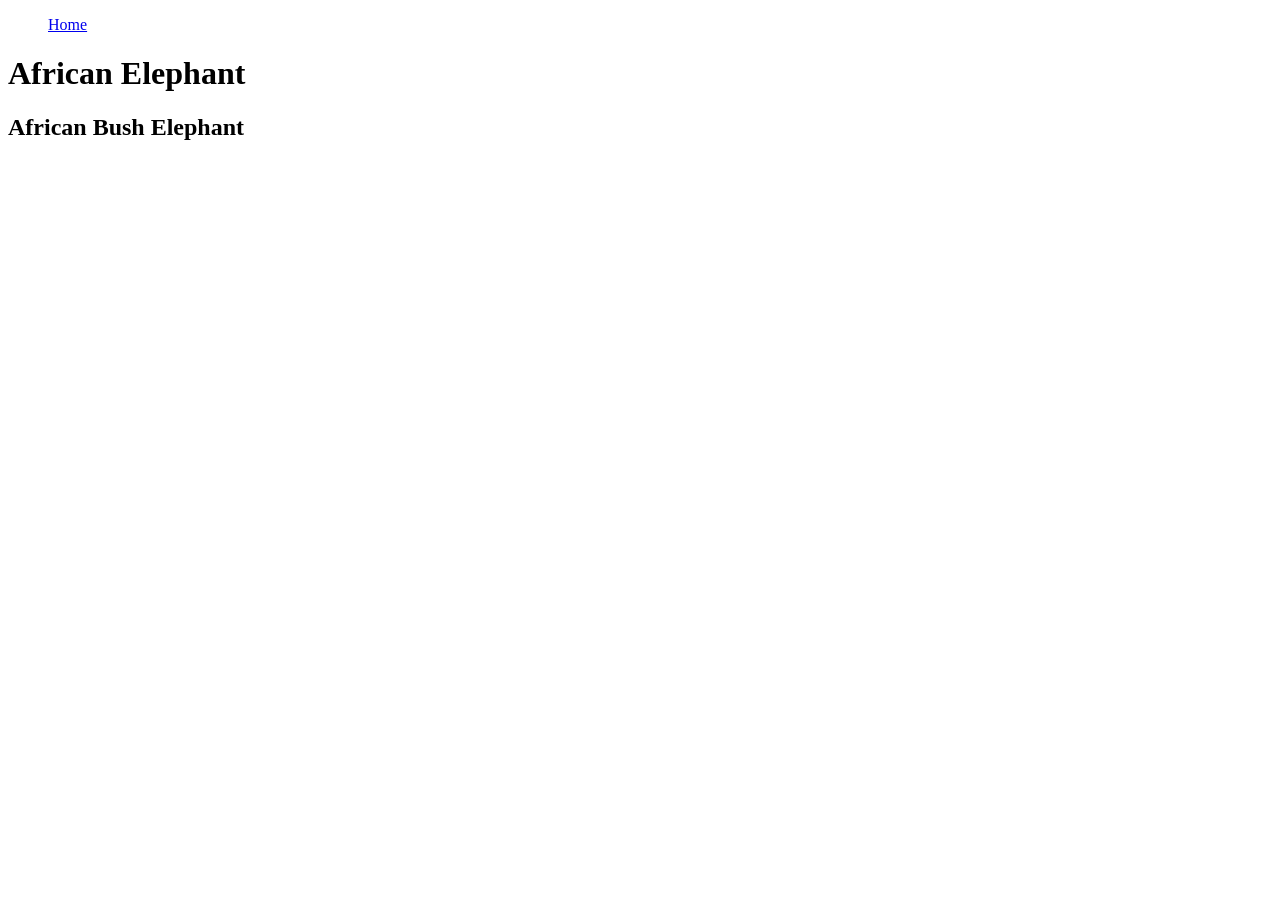
==== African_Elephant.html @ 04d10b77 "added new lines of codes to add information about the animals" ====
<!DOCTYPE html>
<html lang="en">
<head>
    <meta charset="UTF-8">
    <meta name="viewport" content="width=device-width, initial-scale=1.0">
    <title>African Elephant</title>
</head>
<body>
    <header>
        <nav>
            <ul>
                <a href="index.html">Home</a>
            </ul>
        </nav>
        <h1>
            African Elephant
        </h1>
    </header>

    <main>
        <section>
            <h2>
                African Bush Elephant 
            </h2>
            

        </section>
    </main>
</body>
</html>
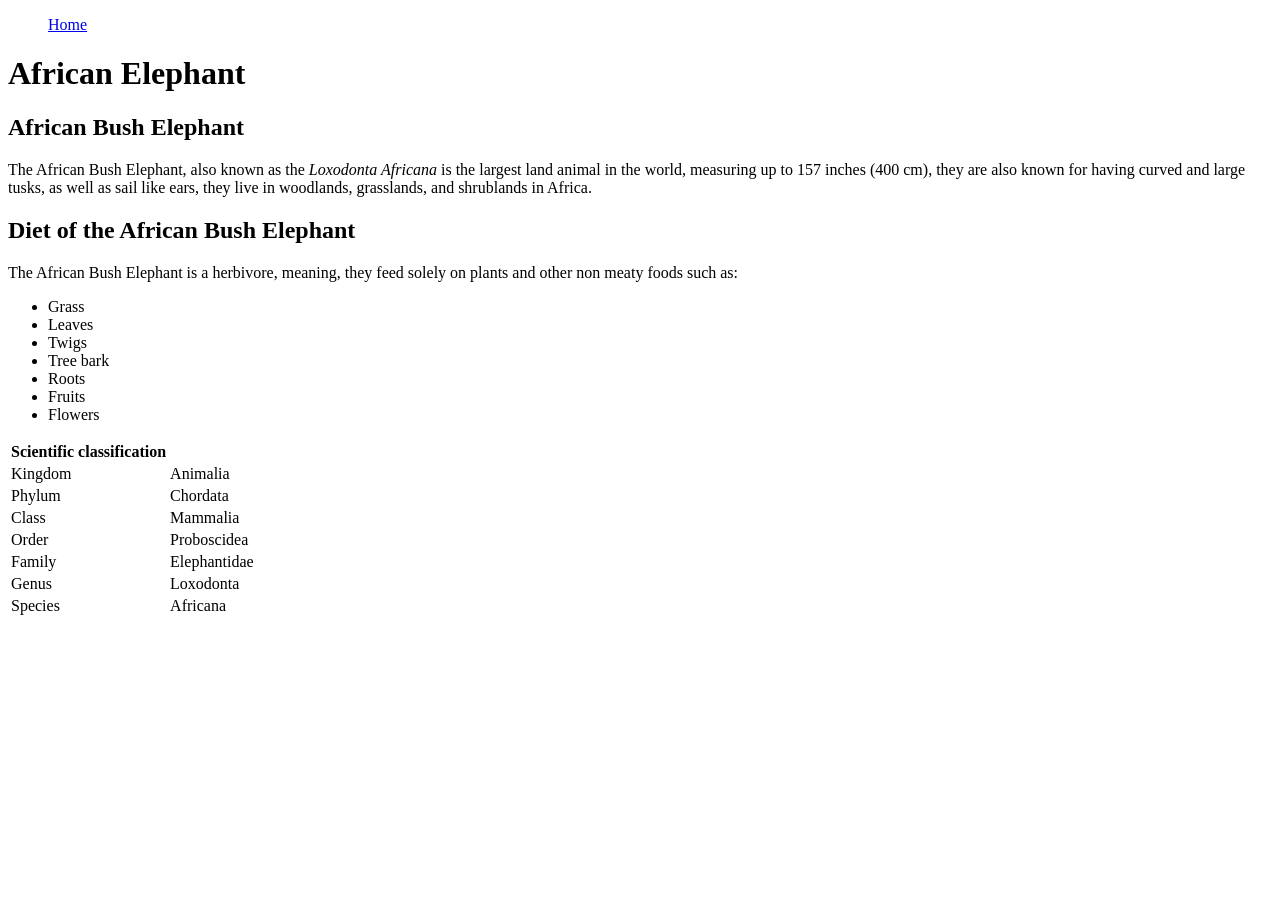
==== commit 50765abb: "Added extra information to the African Bush Elephant page, as well as description for the "images" i" ====
--- a/African_Elephant.html
+++ b/African_Elephant.html
@@ -22,9 +22,65 @@
             <h2>
                 African Bush Elephant 
             </h2>
-            
-
+            <p>The African Bush Elephant, also known as the <em>Loxodonta Africana</em> is the largest land animal in the world, measuring up to 157 inches (400 cm), they are also known for having curved and large tusks, as well as sail like ears, they live in woodlands, grasslands, and shrublands in Africa.</p>
+        </section>
+        <section>
+            <h2>
+                Diet of the African Bush Elephant
+            </h2>
+            <p>The African Bush Elephant is a herbivore, meaning, they feed solely on plants and other non meaty foods such as:</p>
+            <ul>
+                <li>Grass</li>
+                <li>Leaves</li>
+                <li>Twigs</li>
+                <li>Tree bark</li>
+                <li>Roots</li>
+                <li>Fruits</li>
+                <li>Flowers</li>
+            </ul>
         </section>
     </main>
+    <aside>
+        <table>
+            <thead>
+                <tr>
+                    <th>Scientific classification</th>
+                </tr>
+            </thead>
+            <tbody>
+                <tr>
+                    <td>Kingdom</td>
+                    <td>Animalia</td>
+                </tr>
+                <tr>
+                    <td>Phylum</td>
+                    <td>Chordata</td>
+                </tr>
+                <tr>
+                    <td>Class</td>
+                    <td>Mammalia</td>
+                </tr>
+                <tr>
+                    <td>Order</td>
+                    <td>Proboscidea</td>
+                </tr>
+                <tr>
+                    <td>Family</td>
+                    <td>Elephantidae</td>
+                </tr>
+                <tr>
+                    <td>Genus</td>
+                    <td>Loxodonta</td>
+                </tr>
+                <tr>
+                    <td>Species</td>
+                    <td>Africana</td>
+                </tr>
+            </tbody>
+        </table>
+    </aside>
+    <footer>
+
+    </footer>
 </body>
 </html>
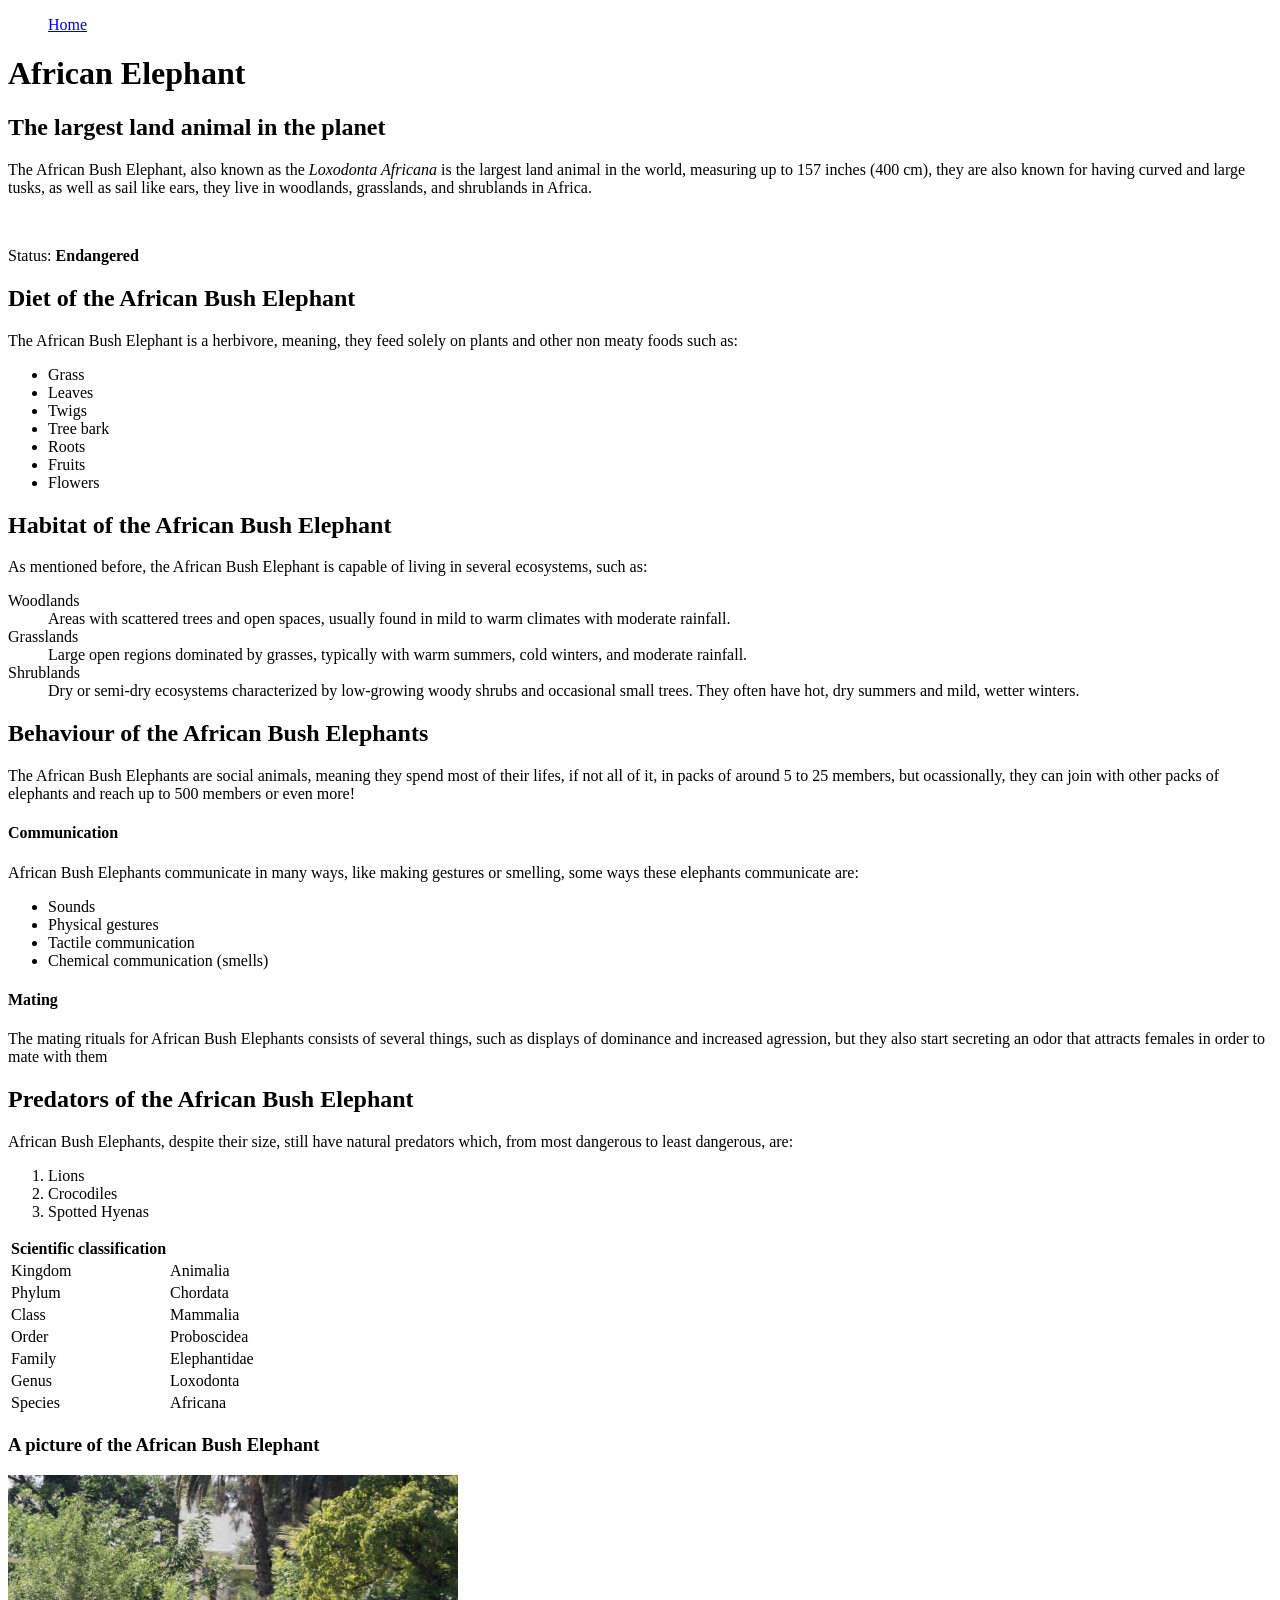
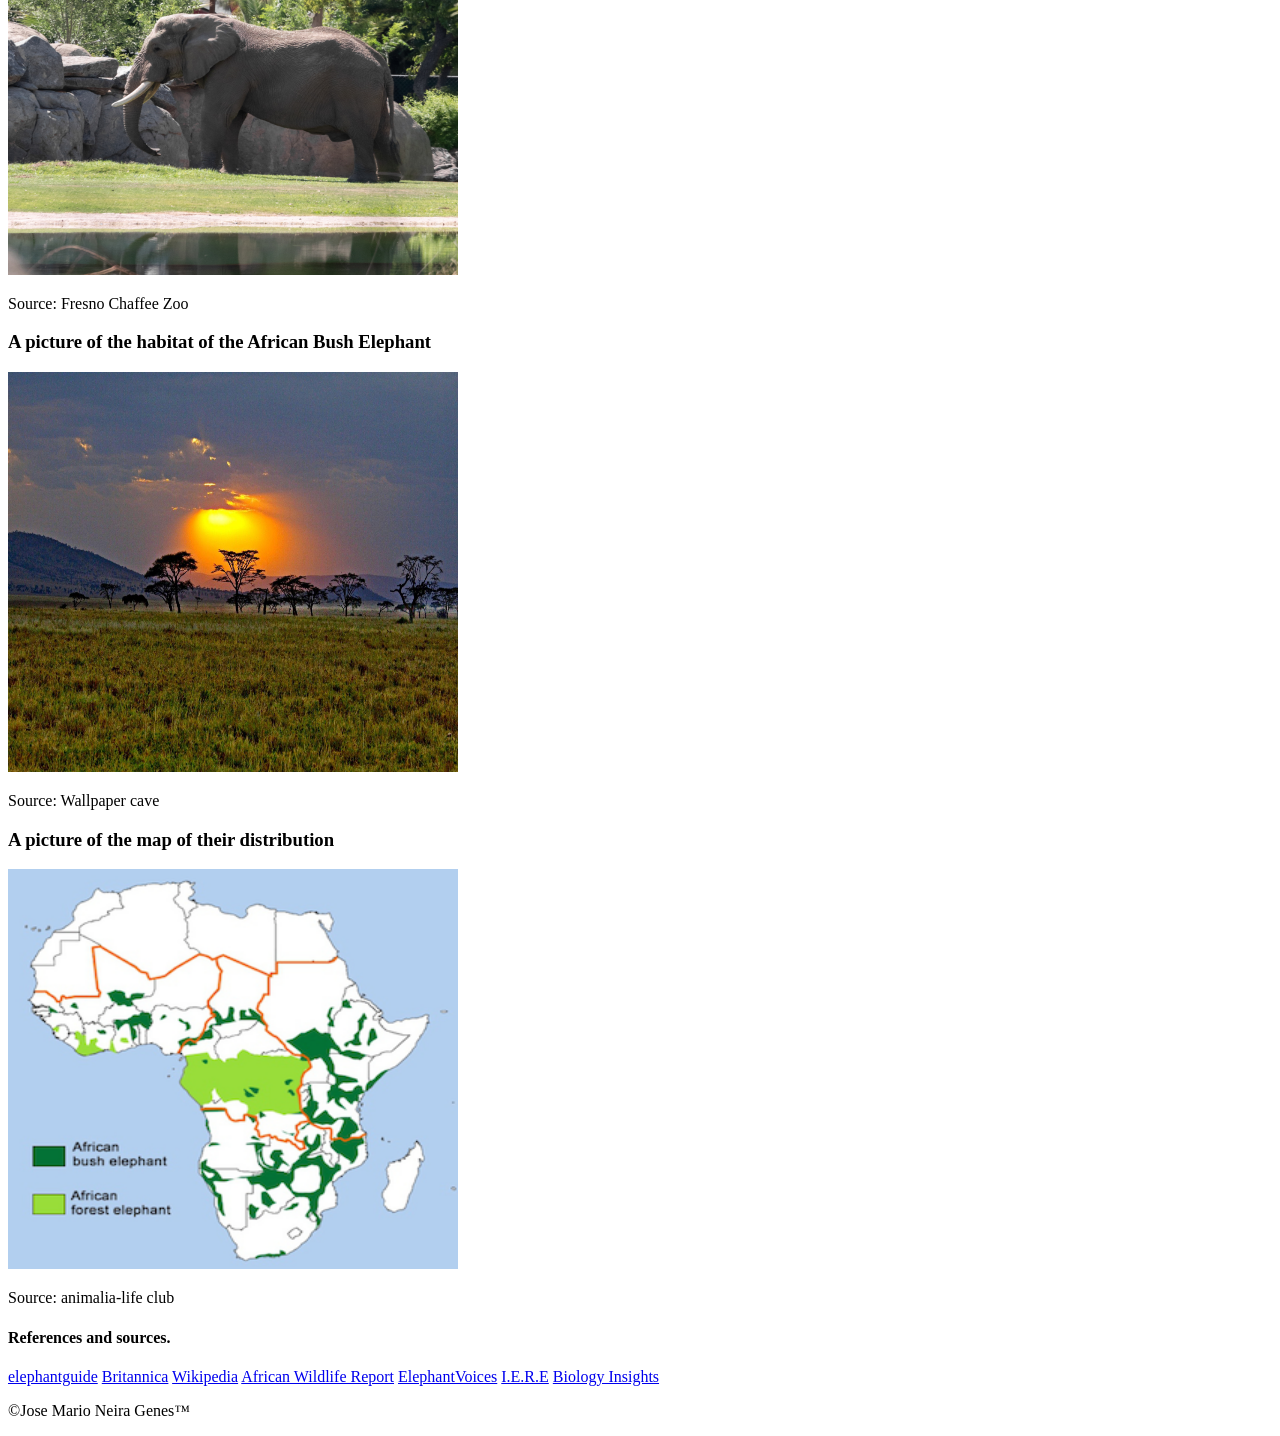
==== commit 8185581e: "Pictures added, as well as more lists, sources, links, sections and information" ====
--- a/African_Elephant.html
+++ b/African_Elephant.html
@@ -20,9 +20,11 @@
     <main>
         <section>
             <h2>
-                African Bush Elephant 
+                The largest land animal in the planet
             </h2>
             <p>The African Bush Elephant, also known as the <em>Loxodonta Africana</em> is the largest land animal in the world, measuring up to 157 inches (400 cm), they are also known for having curved and large tusks, as well as sail like ears, they live in woodlands, grasslands, and shrublands in Africa.</p>
+            <br>
+            <p>Status: <strong>Endangered</strong></p>
         </section>
         <section>
             <h2>
@@ -38,6 +40,51 @@
                 <li>Fruits</li>
                 <li>Flowers</li>
             </ul>
+        </section>
+        <section>
+            <h2>
+                Habitat of the African Bush Elephant
+            </h2>
+            <p>As mentioned before, the African Bush Elephant is capable of living in several ecosystems, such as:</p>
+            <dl>
+                <dt>Woodlands</dt>
+                <dd>Areas with scattered trees and open spaces, usually found in mild to warm climates with moderate rainfall.</dd>
+                <dt>Grasslands</dt>
+                <dd>Large open regions dominated by grasses, typically with warm summers, cold winters, and moderate rainfall.</dd>
+                <dt>Shrublands</dt>
+                <dd>Dry or semi-dry ecosystems characterized by low-growing woody shrubs and occasional small trees. They often have hot, dry summers and mild, wetter winters.</dd>
+            </dl>
+        </section>
+        <section>
+            <h2>
+                Behaviour of the African Bush Elephants
+            </h2>
+            <p>The African Bush Elephants are social animals, meaning they spend most of their lifes, if not all of it, in packs of around 5 to 25 members, but ocassionally, they can join with other packs of elephants and reach up to 500 members or even more!</p>
+            <h4>
+                Communication
+            </h4>
+            <p>African Bush Elephants communicate in many ways, like making gestures or smelling, some ways these elephants communicate are:</p>
+            <ul>
+                <li>Sounds</li>
+                <li>Physical gestures</li>
+                <li>Tactile communication</li>
+                <li>Chemical communication (smells)</li>
+            </ul>
+            <h4>
+                Mating
+            </h4>
+            <p>The mating rituals for African Bush Elephants consists of several things, such as displays of dominance and increased agression, but they also start secreting an odor that attracts females in order to mate with them</p>
+        </section>
+        <section>
+            <h2>
+                Predators of the African Bush Elephant
+            </h2>
+            <p>African Bush Elephants, despite their size, still have natural predators which, from most dangerous to least dangerous, are:</p>
+            <ol>
+                <li>Lions</li>
+                <li>Crocodiles</li>
+                <li>Spotted Hyenas</li>
+            </ol>
         </section>
     </main>
     <aside>
@@ -79,8 +126,39 @@
             </tbody>
         </table>
     </aside>
+    <section>
+        <h3>
+            A picture of the African Bush Elephant
+        </h3>
+        <img src="African_Elephant.jpg" alt="An African Elephant's side profile while at the Fresno Chaffee Zoo" height="400" width="450">
+        <p>Source: Fresno Chaffee Zoo</p>
+        <h3>
+            A picture of the habitat of the African Bush Elephant
+        </h3>
+        <img src="African_Elephant_Habitat.jpg" alt="A savanna with trees and grass during sundown" height="400" width="450">
+        <p>Source: Wallpaper cave</p>
+        <h3>
+            A picture of the map of their distribution
+        </h3>
+        <img src="African_Elephant_geo-map.png" alt="A map showing the areas in Africa where African Elephants are known to live" height="400" width="450">
+        <p>Source: animalia-life club </p>
+    </section>
     <footer>
-
+        <section>
+        <h4>
+            References and sources.
+        </h4>
+        <nav class="Sources">
+            <a href="https://elephantguide.com/elephants-have-tusks-everything-you-need-to-know/">elephantguide</a>
+            <a href="https://www.britannica.com/animal/African-bush-elephant">Britannica</a>
+            <a href="https://en.wikipedia.org/wiki/African_bush_elephant">Wikipedia</a>
+            <a href="https://africanwildlifereport.com/the-life-cycle-of-african-elephants-from-birth-to-death/">African Wildlife Report</a>
+            <a href="https://www.elephantvoices.org/elephant-communication">ElephantVoices</a>
+            <a href="https://iere.org/how-do-elephants-find-their-mates/">I.E.R.E</a>
+            <a href="https://biologyinsights.com/what-are-the-predators-of-african-elephants/">Biology Insights</a>
+        </nav>
+        </section>
+        <p>&copy;Jose Mario Neira Genes&trade;</p>
     </footer>
 </body>
 </html>
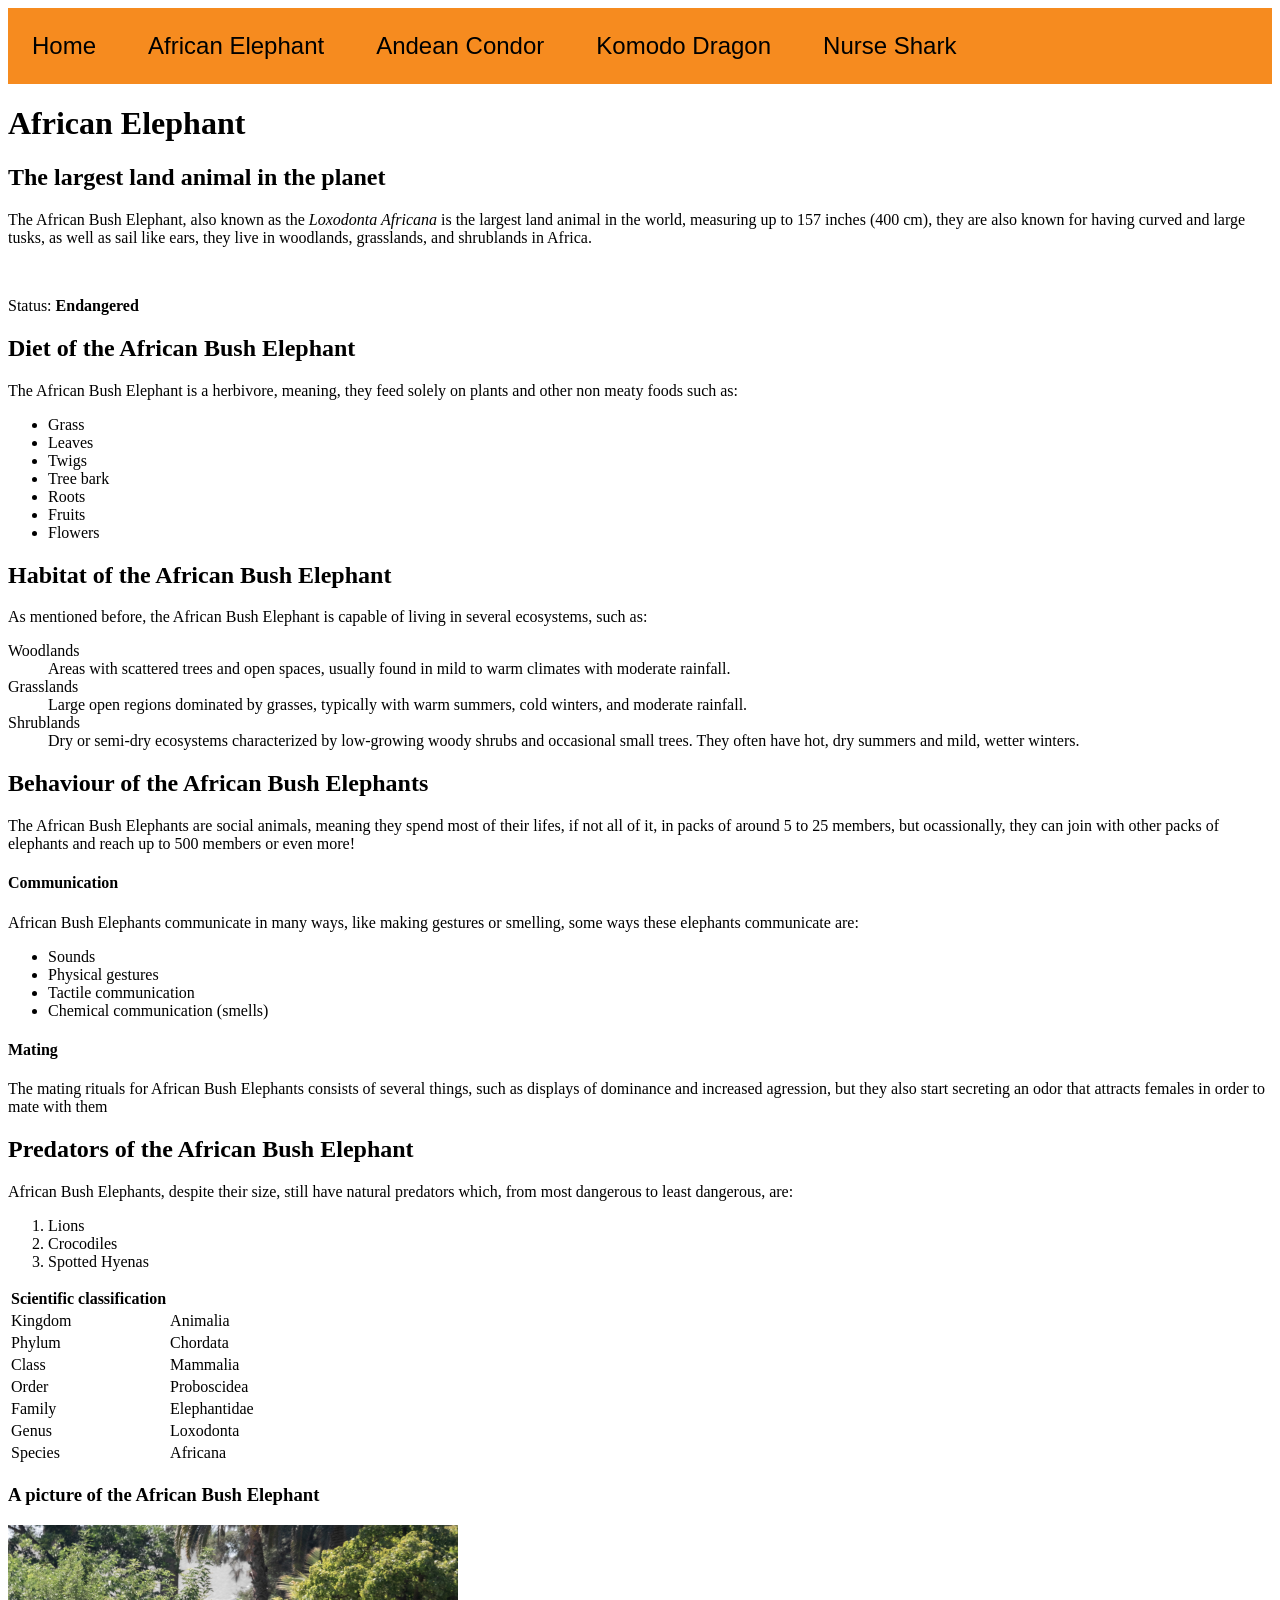
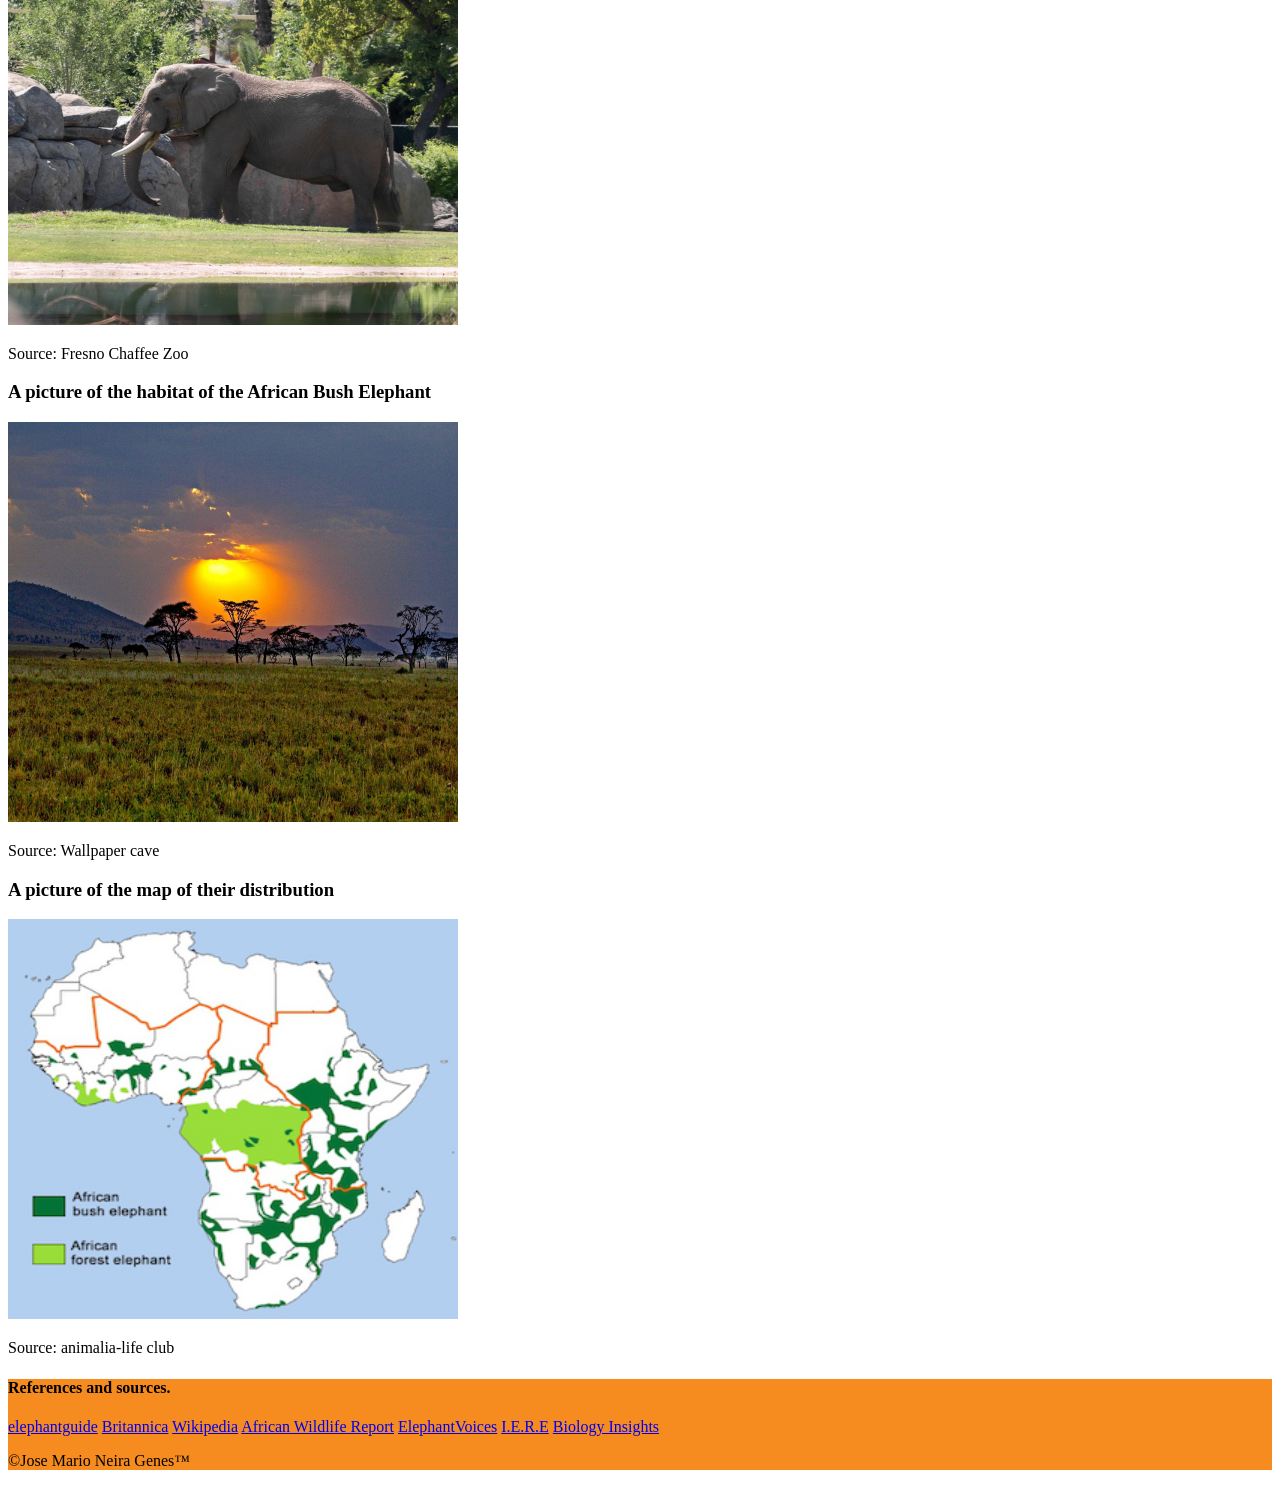
==== commit a2706e34: "added links to all pages, added ids and classes to nav" ====
--- a/African_Elephant.html
+++ b/African_Elephant.html
@@ -4,13 +4,16 @@
     <meta charset="UTF-8">
     <meta name="viewport" content="width=device-width, initial-scale=1.0">
     <title>African Elephant</title>
+    <link rel="stylesheet" href="style.css">
 </head>
 <body>
     <header>
-        <nav>
-            <ul>
-                <a href="index.html">Home</a>
-            </ul>
+        <nav id="main-nav" class="main">
+            <a href="index.html">Home</a>
+            <a href="African_Elephant.html">African Elephant</a>
+            <a href="Andean_Condor.html">Andean Condor</a>
+            <a href="Komodo_Dragon.html">Komodo Dragon</a>
+            <a href="Nurse_Shark.html">Nurse Shark</a>
         </nav>
         <h1>
             African Elephant
--- a/style.css
+++ b/style.css
@@ -0,0 +1,26 @@
+nav#main-nav {
+    background-color:rgb(246, 139, 31)
+}
+
+#main-nav a {
+    padding: 1em;
+    display: inline-block;
+    color: black;
+    font-size: 1.5rem;
+    font-family: sans-serif;
+    text-decoration: none;
+    transition: all ease 300ms;
+}
+
+#main-nav a:hover {
+    background-color:rgb(214, 121, 27);
+    color: white;
+}
+
+body {
+    background-color: white;
+}
+
+footer {
+    background-color: rgb(246, 139, 31)
+}
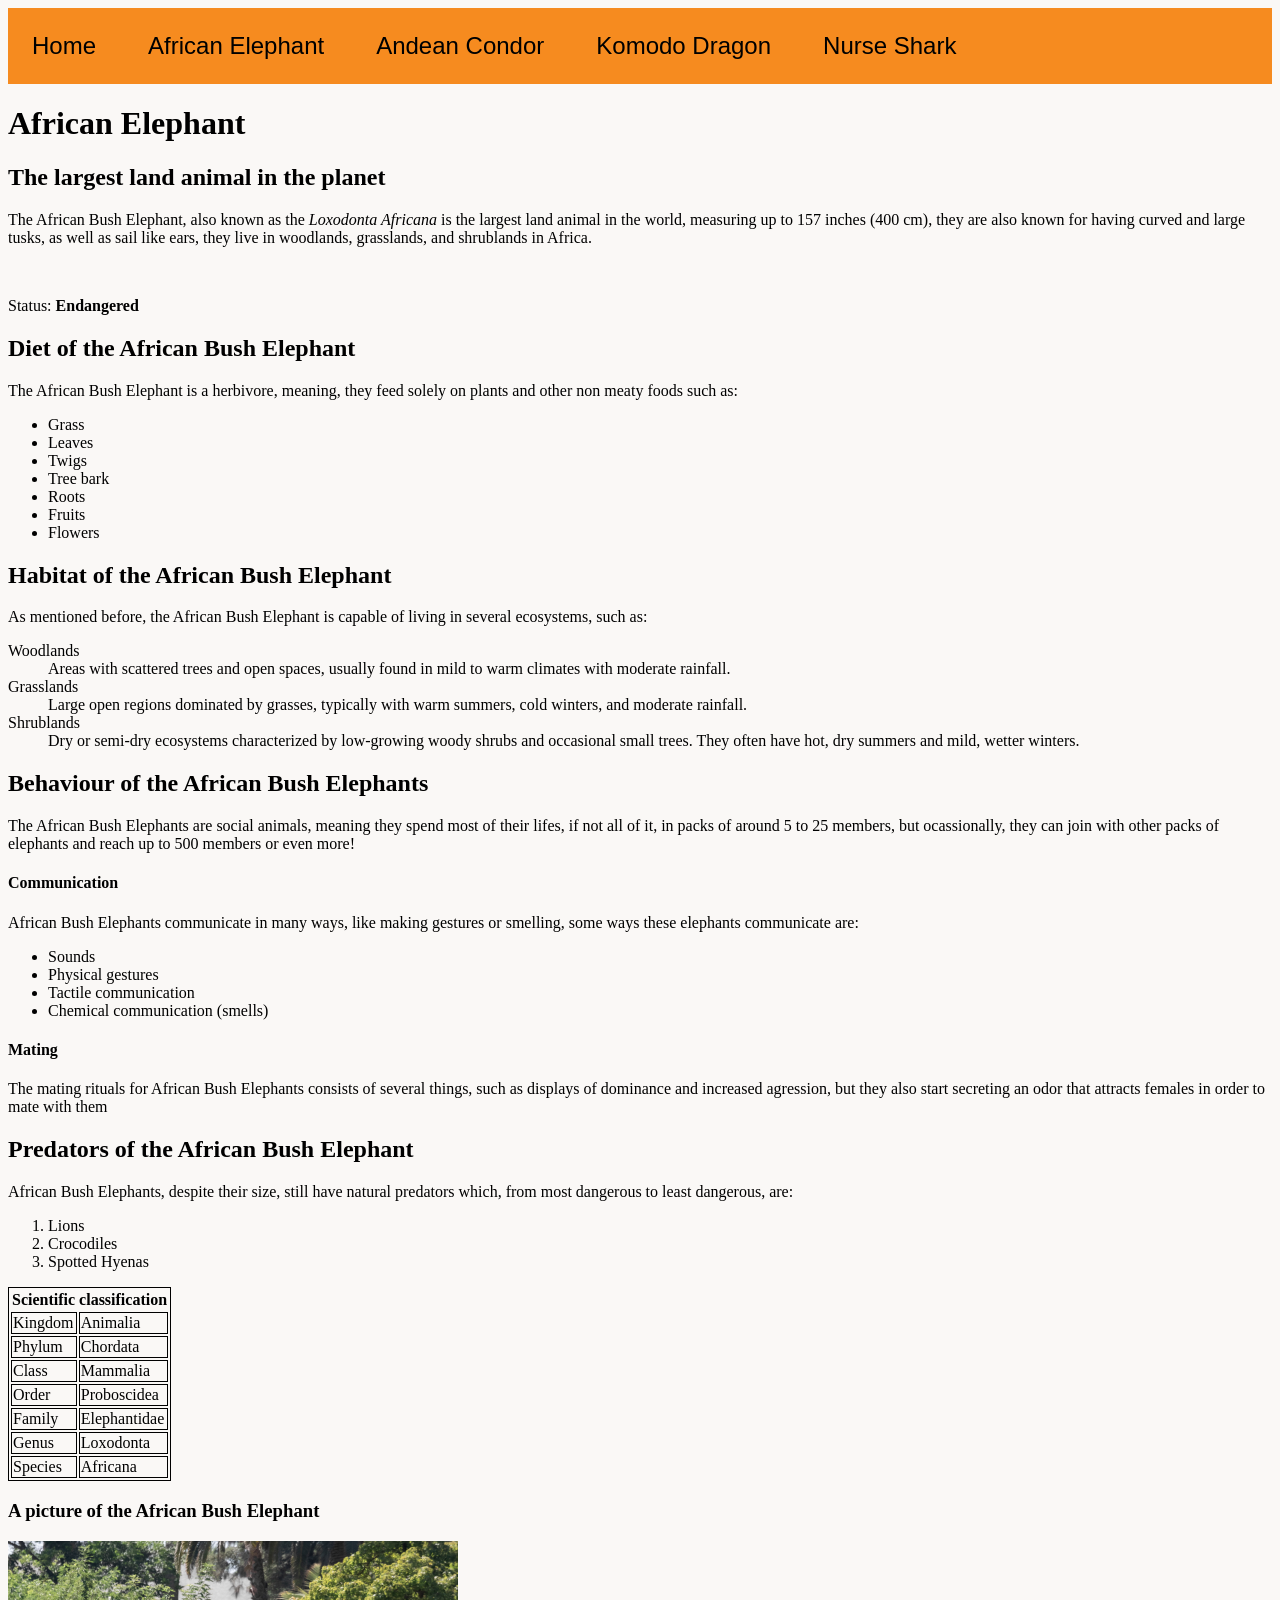
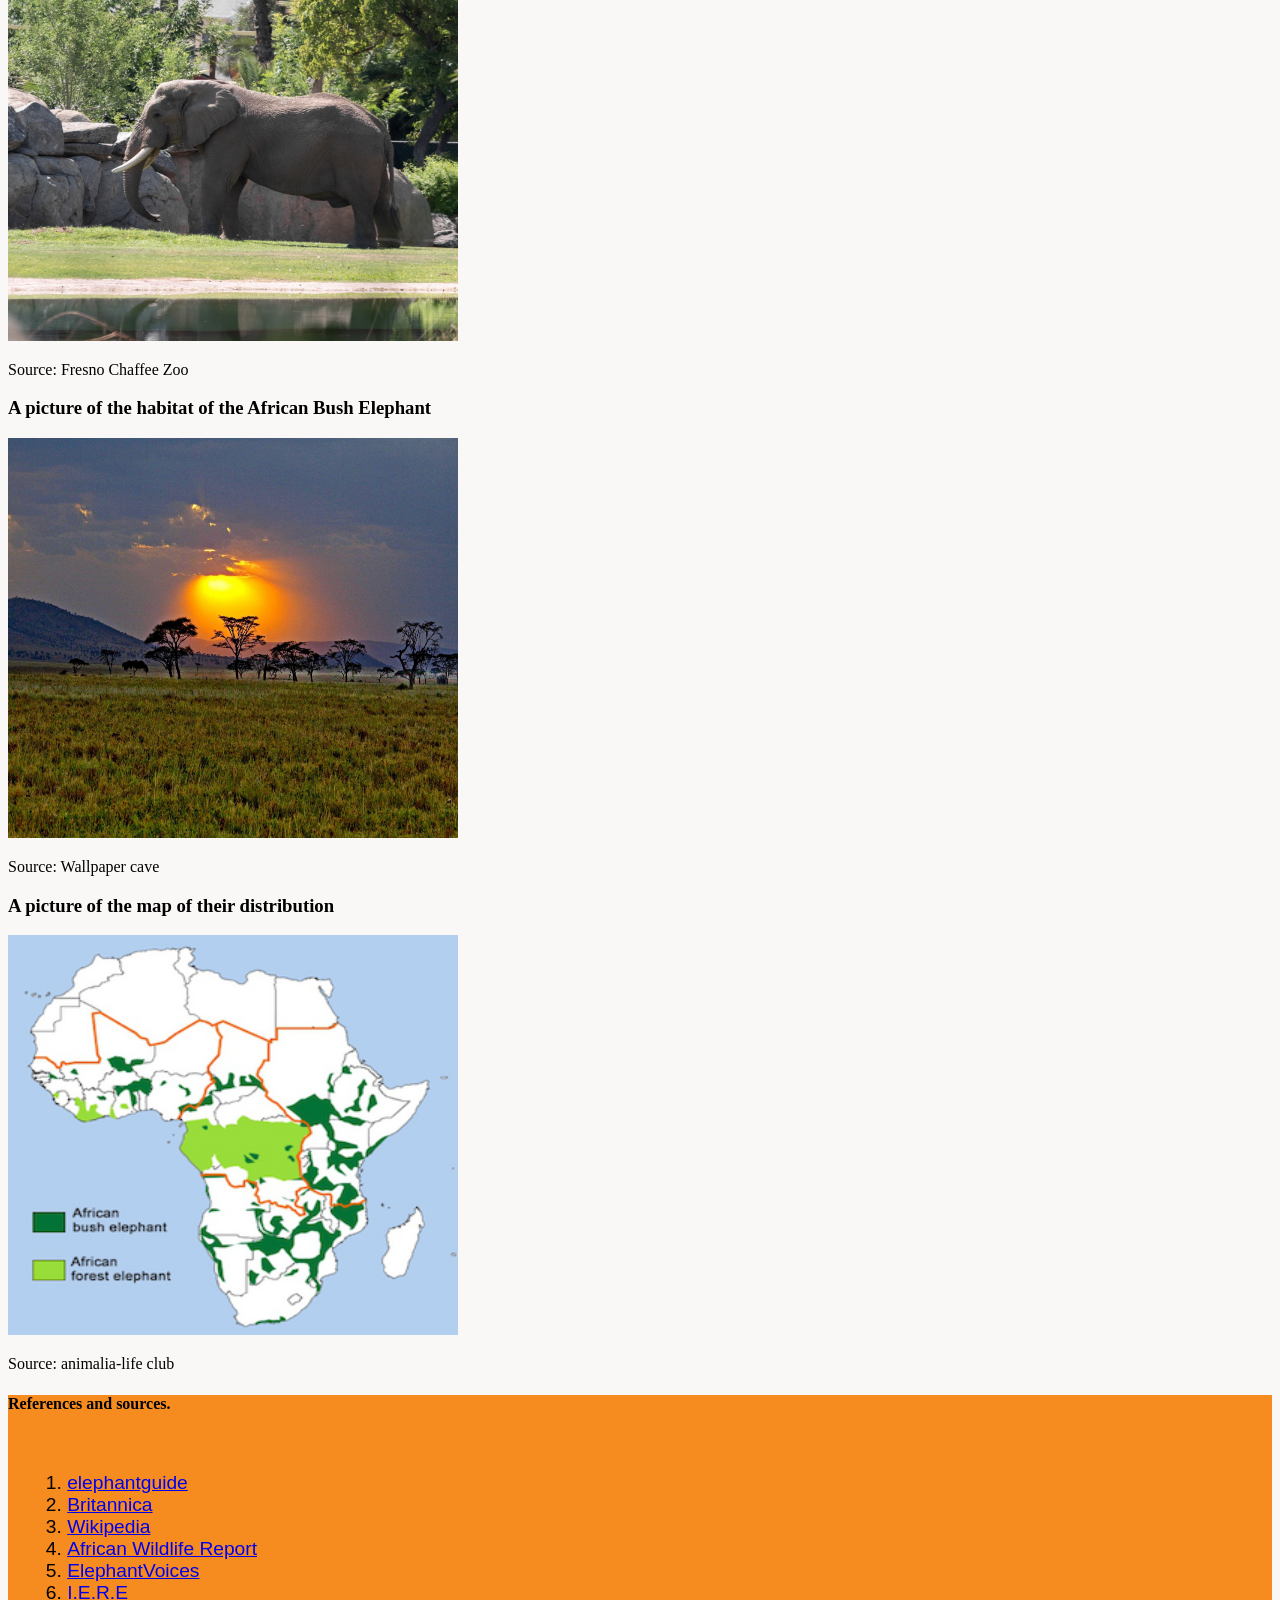
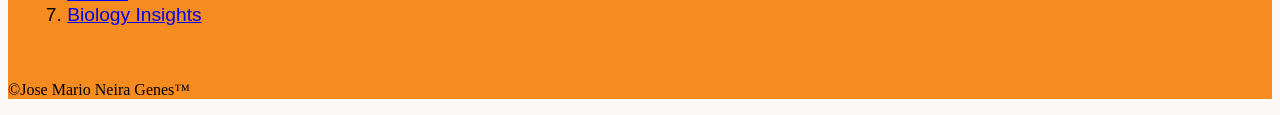
==== commit e6943175: "added extra css tags, added ordered lists to the sources, added better tables" ====
--- a/African_Elephant.html
+++ b/African_Elephant.html
@@ -5,6 +5,11 @@
     <meta name="viewport" content="width=device-width, initial-scale=1.0">
     <title>African Elephant</title>
     <link rel="stylesheet" href="style.css">
+    <style>
+        table, td {
+            border: 1px solid black
+        }
+    </style>
 </head>
 <body>
     <header>
@@ -94,7 +99,7 @@
         <table>
             <thead>
                 <tr>
-                    <th>Scientific classification</th>
+                    <th colspan="2">Scientific classification</th>
                 </tr>
             </thead>
             <tbody>
@@ -148,20 +153,22 @@
     </section>
     <footer>
         <section>
-        <h4>
+        <h4 class="footer-title">
             References and sources.
         </h4>
         <nav class="Sources">
-            <a href="https://elephantguide.com/elephants-have-tusks-everything-you-need-to-know/">elephantguide</a>
-            <a href="https://www.britannica.com/animal/African-bush-elephant">Britannica</a>
-            <a href="https://en.wikipedia.org/wiki/African_bush_elephant">Wikipedia</a>
-            <a href="https://africanwildlifereport.com/the-life-cycle-of-african-elephants-from-birth-to-death/">African Wildlife Report</a>
-            <a href="https://www.elephantvoices.org/elephant-communication">ElephantVoices</a>
-            <a href="https://iere.org/how-do-elephants-find-their-mates/">I.E.R.E</a>
-            <a href="https://biologyinsights.com/what-are-the-predators-of-african-elephants/">Biology Insights</a>
+            <ol>
+                <li><a href="https://elephantguide.com/elephants-have-tusks-everything-you-need-to-know/">elephantguide</a></li>
+                <li><a href="https://www.britannica.com/animal/African-bush-elephant">Britannica</a></li>
+                <li><a href="https://en.wikipedia.org/wiki/African_bush_elephant">Wikipedia</a></li>
+                <li><a href="https://africanwildlifereport.com/the-life-cycle-of-african-elephants-from-birth-to-death/">African Wildlife Report</a></li>
+                <li><a href="https://www.elephantvoices.org/elephant-communication">ElephantVoices</a></li>
+                <li><a href="https://iere.org/how-do-elephants-find-their-mates/">I.E.R.E</a></li>
+                <li><a href="https://biologyinsights.com/what-are-the-predators-of-african-elephants/">Biology Insights</a></li>
+            </ol>
         </nav>
         </section>
-        <p>&copy;Jose Mario Neira Genes&trade;</p>
+        <p class="copyright">&copy;Jose Mario Neira Genes&trade;</p>
     </footer>
 </body>
 </html>
--- a/style.css
+++ b/style.css
@@ -18,9 +18,43 @@
 }
 
 body {
-    background-color: white;
+    background-color: #faf8f6;
 }
 
 footer {
-    background-color: rgb(246, 139, 31)
+    background-color: rgb(246, 139, 31);
+    font-family: sans-serif;
+}
+
+.footer-title {
+    font-family: Georgia, serif;
+}
+
+.Sources {
+    padding: 1em;
+    display: inline-block;
+    color: black;
+    font-size: 1.2rem;
+    font-family: sans-serif;
+}
+
+th {
+    text-align: center;
+}
+
+.main-footer {
+    padding: 1em;
+}
+
+.copyright {
+    font-family: Georgia, 'Times New Roman', Times, serif;
+}
+
+.animal-name {
+    font-size: 1.5em;
+    color: black;
+}
+
+.profile {
+    background-color: rgb(161, 192, 76);
 }
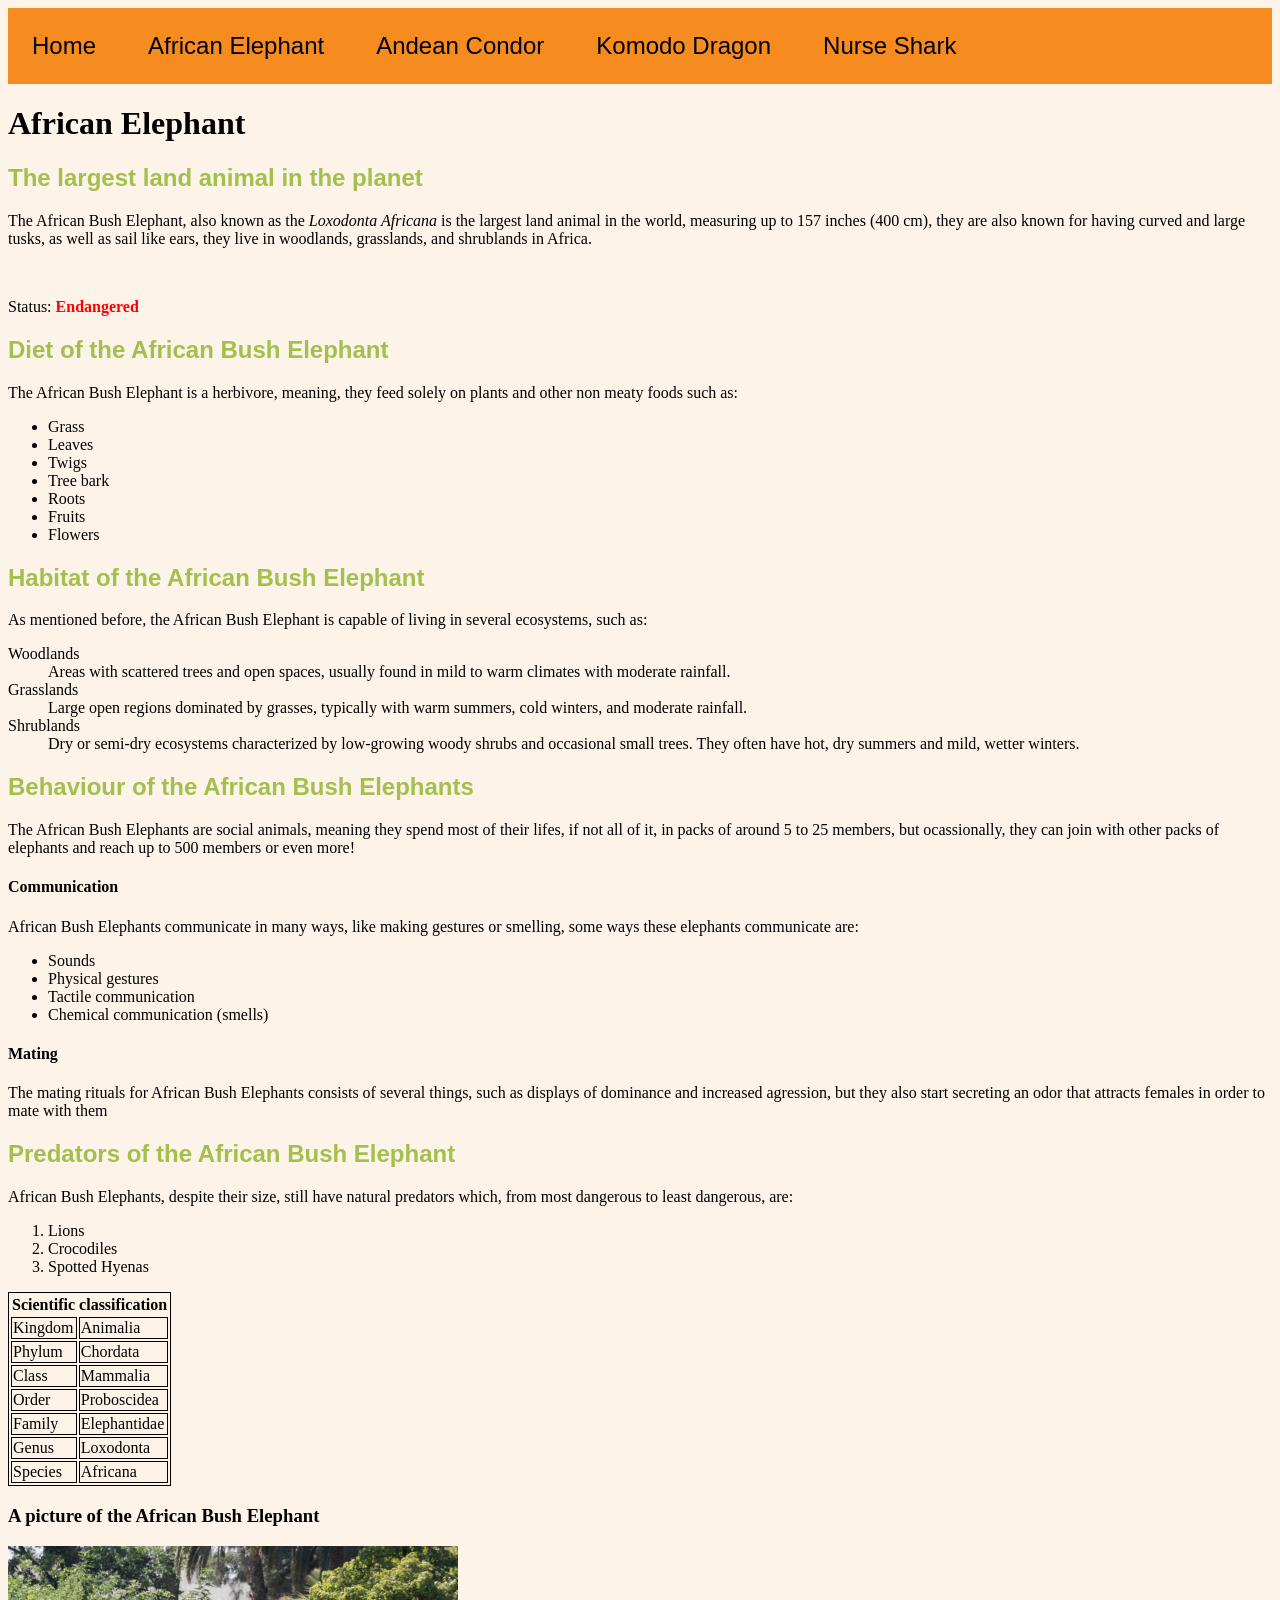
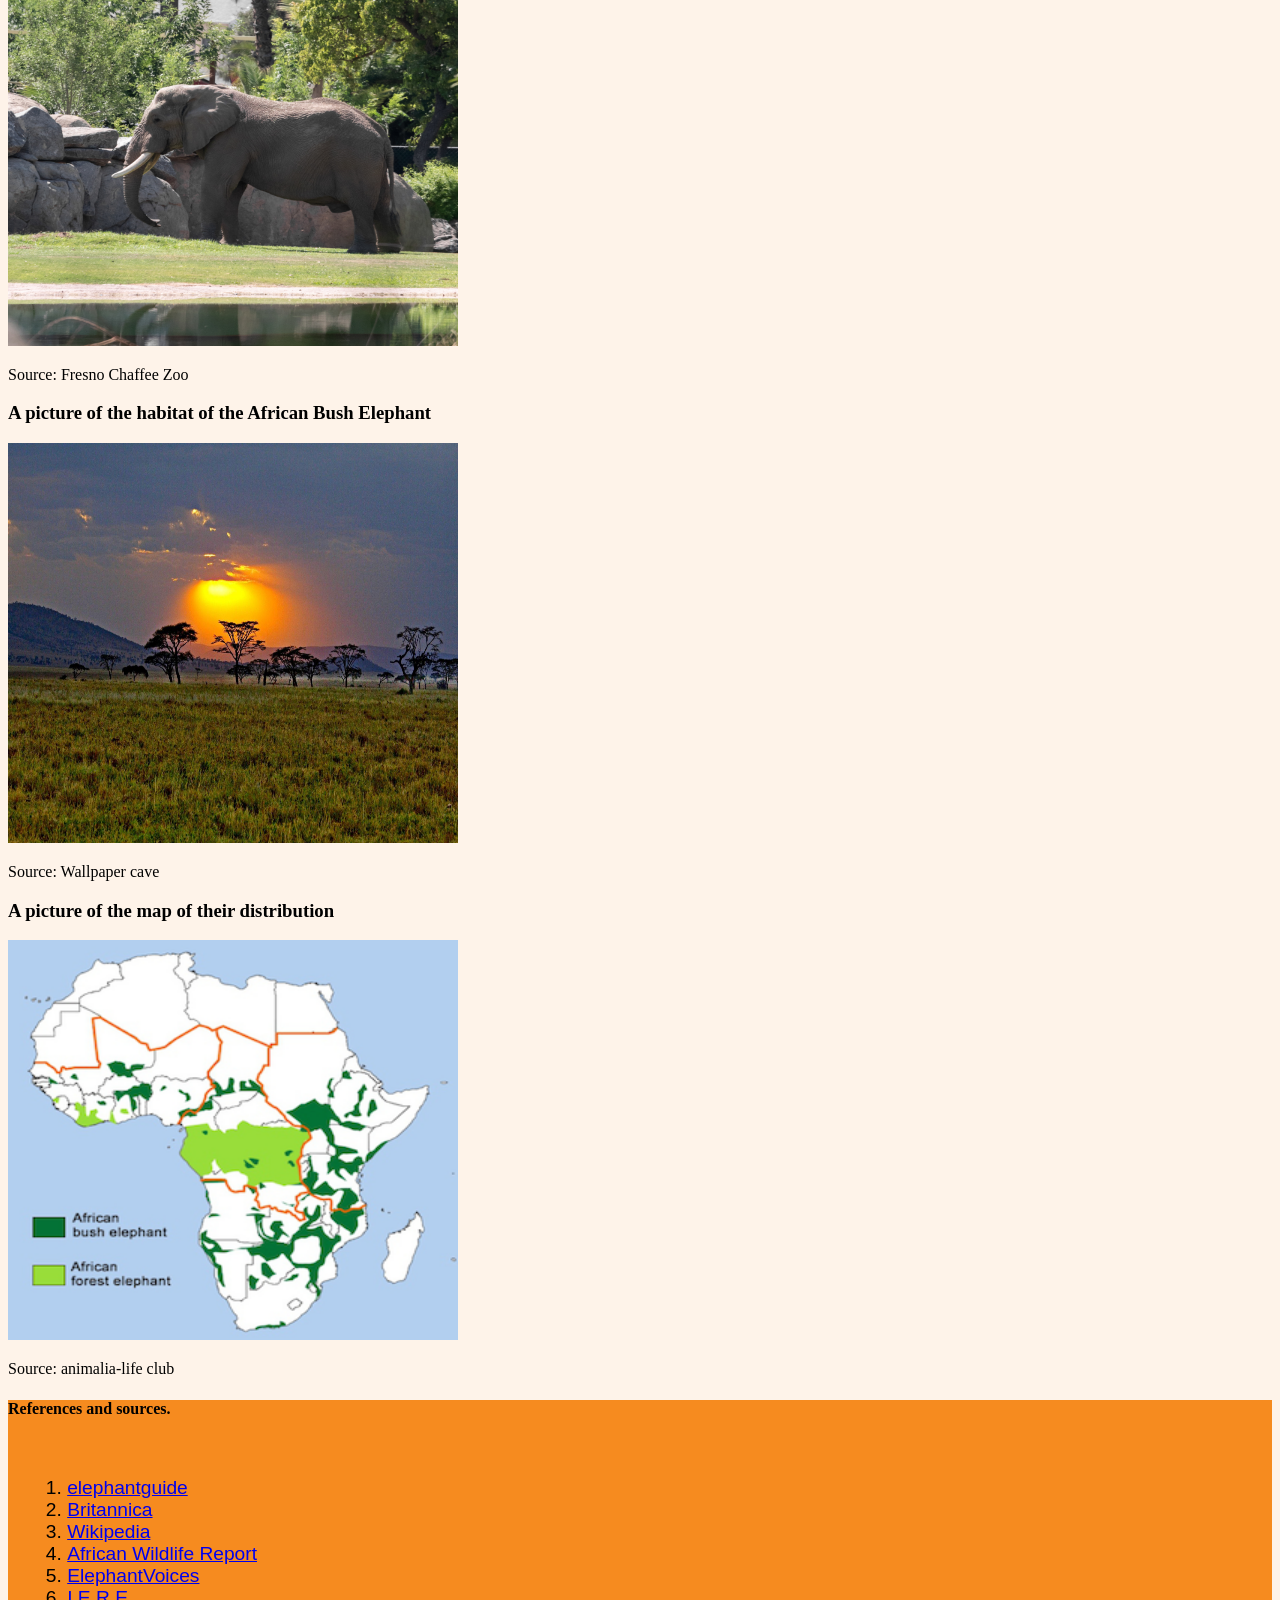
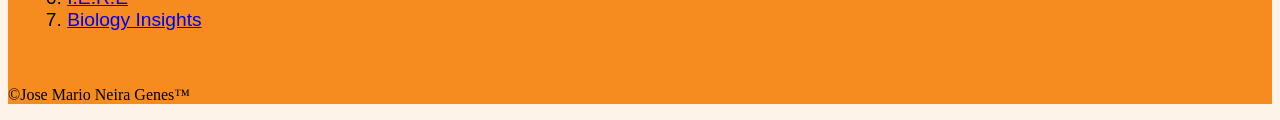
==== commit e2387dc2: "added extra css elements, added extra classes to several HTML elements, added colors to several part" ====
--- a/African_Elephant.html
+++ b/African_Elephant.html
@@ -27,15 +27,15 @@
 
     <main>
         <section>
-            <h2>
+            <h2 class="sub-title">
                 The largest land animal in the planet
             </h2>
             <p>The African Bush Elephant, also known as the <em>Loxodonta Africana</em> is the largest land animal in the world, measuring up to 157 inches (400 cm), they are also known for having curved and large tusks, as well as sail like ears, they live in woodlands, grasslands, and shrublands in Africa.</p>
             <br>
-            <p>Status: <strong>Endangered</strong></p>
+            <p>Status: <strong class="Endangered">Endangered</strong></p>
         </section>
         <section>
-            <h2>
+            <h2 class="sub-title">
                 Diet of the African Bush Elephant
             </h2>
             <p>The African Bush Elephant is a herbivore, meaning, they feed solely on plants and other non meaty foods such as:</p>
@@ -50,7 +50,7 @@
             </ul>
         </section>
         <section>
-            <h2>
+            <h2 class="sub-title">
                 Habitat of the African Bush Elephant
             </h2>
             <p>As mentioned before, the African Bush Elephant is capable of living in several ecosystems, such as:</p>
@@ -64,7 +64,7 @@
             </dl>
         </section>
         <section>
-            <h2>
+            <h2 class="sub-title">
                 Behaviour of the African Bush Elephants
             </h2>
             <p>The African Bush Elephants are social animals, meaning they spend most of their lifes, if not all of it, in packs of around 5 to 25 members, but ocassionally, they can join with other packs of elephants and reach up to 500 members or even more!</p>
@@ -84,7 +84,7 @@
             <p>The mating rituals for African Bush Elephants consists of several things, such as displays of dominance and increased agression, but they also start secreting an odor that attracts females in order to mate with them</p>
         </section>
         <section>
-            <h2>
+            <h2 class="sub-title">
                 Predators of the African Bush Elephant
             </h2>
             <p>African Bush Elephants, despite their size, still have natural predators which, from most dangerous to least dangerous, are:</p>
--- a/style.css
+++ b/style.css
@@ -18,7 +18,7 @@
 }
 
 body {
-    background-color: #faf8f6;
+    background-color: rgb(254, 243, 233);
 }
 
 footer {
@@ -55,6 +55,40 @@
     color: black;
 }
 
+.profiles {
+    display: grid;
+    grid-template-columns: repeat(auto-fill, minmax(300px, 1fr));
+    gap: 20px;
+}
+
 .profile {
     background-color: rgb(161, 192, 76);
+    border: solid 1px black;
+    border-radius:  1rem;
+    box-shadow: 0.25rem 0.5rem 0.25rem rgb(0, 0, 0.33);
+    padding-bottom: 1rem;
+    margin-bottom: 2rem;
+    transition: all ease-in-out 300ms;
+    display: grid;
+    grid-template-rows: max-content auto 1fr;
+    height: 420px;
+    width: 300px;
+
+    & img {
+        border-radius: 1rem 1rem 0 0;
+    }
+}
+
+.sub-title {
+    color: rgb(161, 192, 76);
+    font-weight: bold;
+    font-family: Gill Sans, sans-serif;
+}
+
+.Endangered {
+    color: red;
+}
+
+.Vulnerable {
+    color: rgb(225, 173, 1);
 }
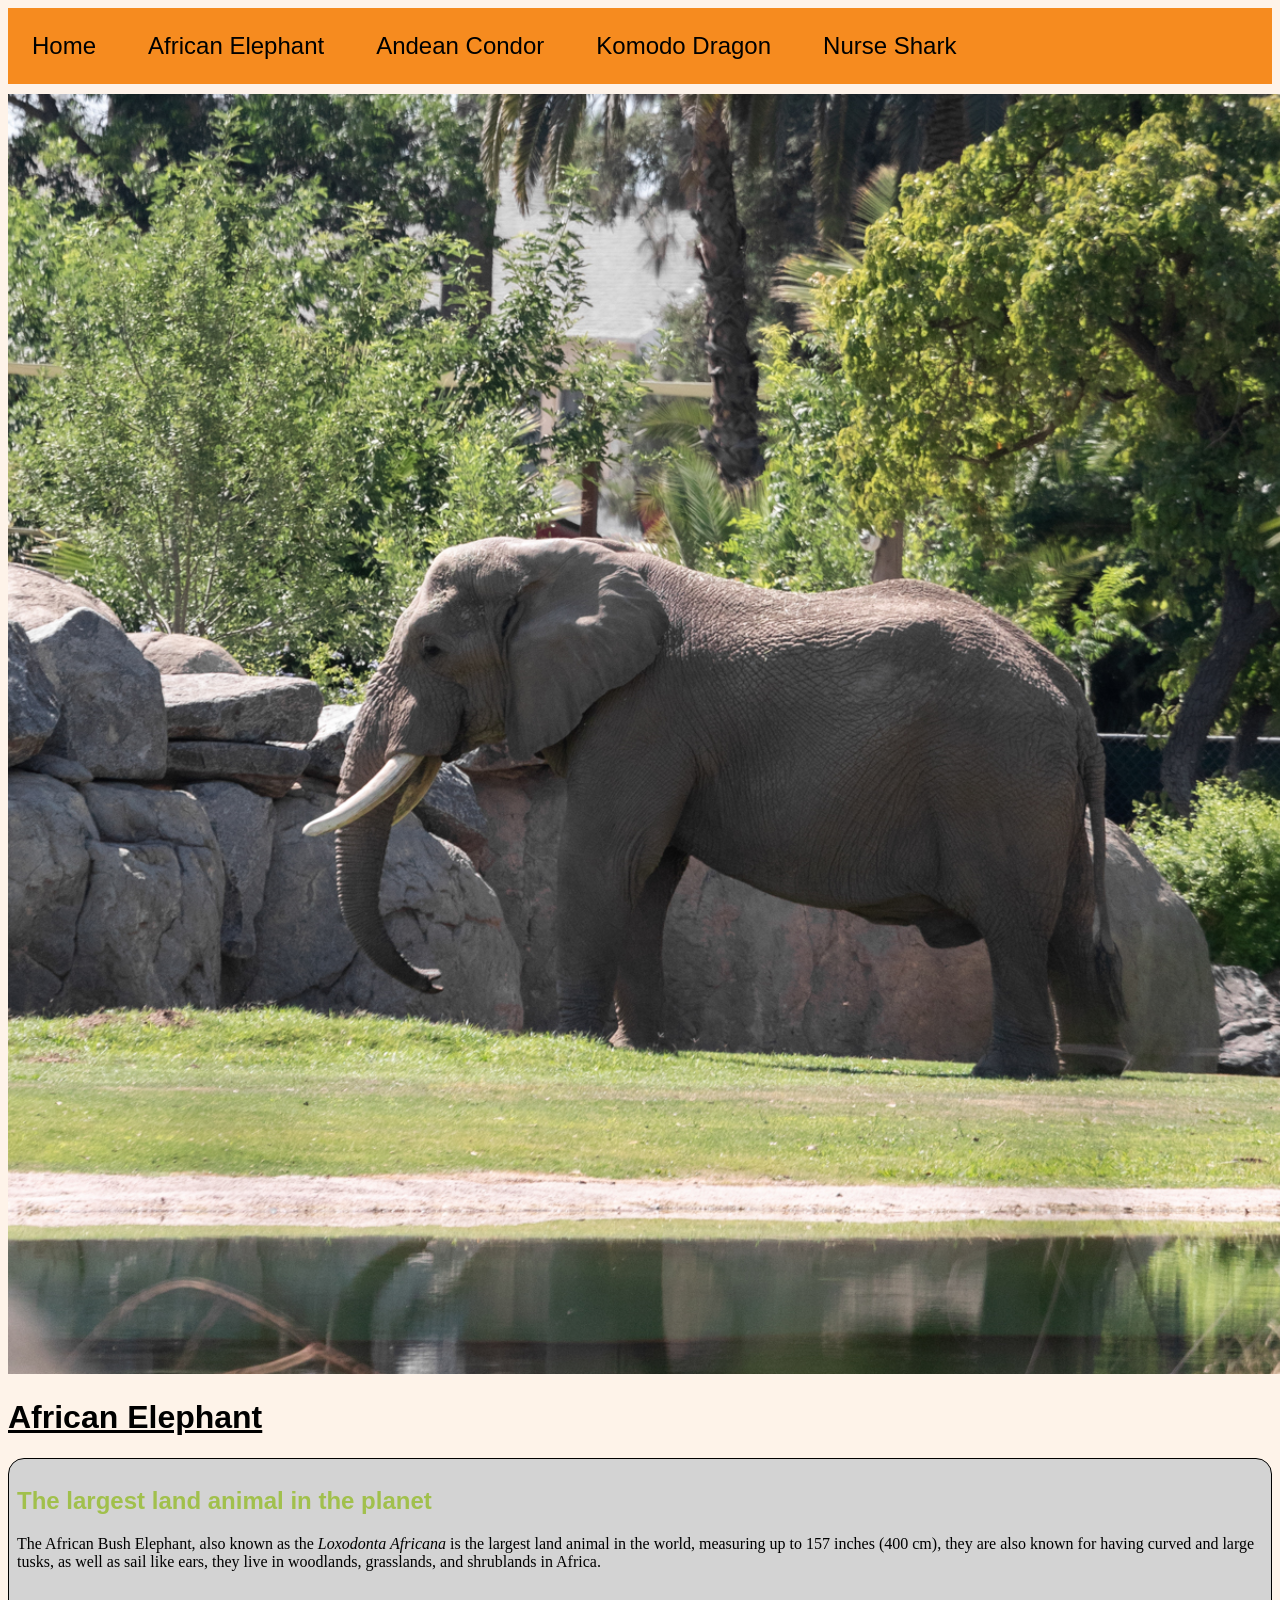
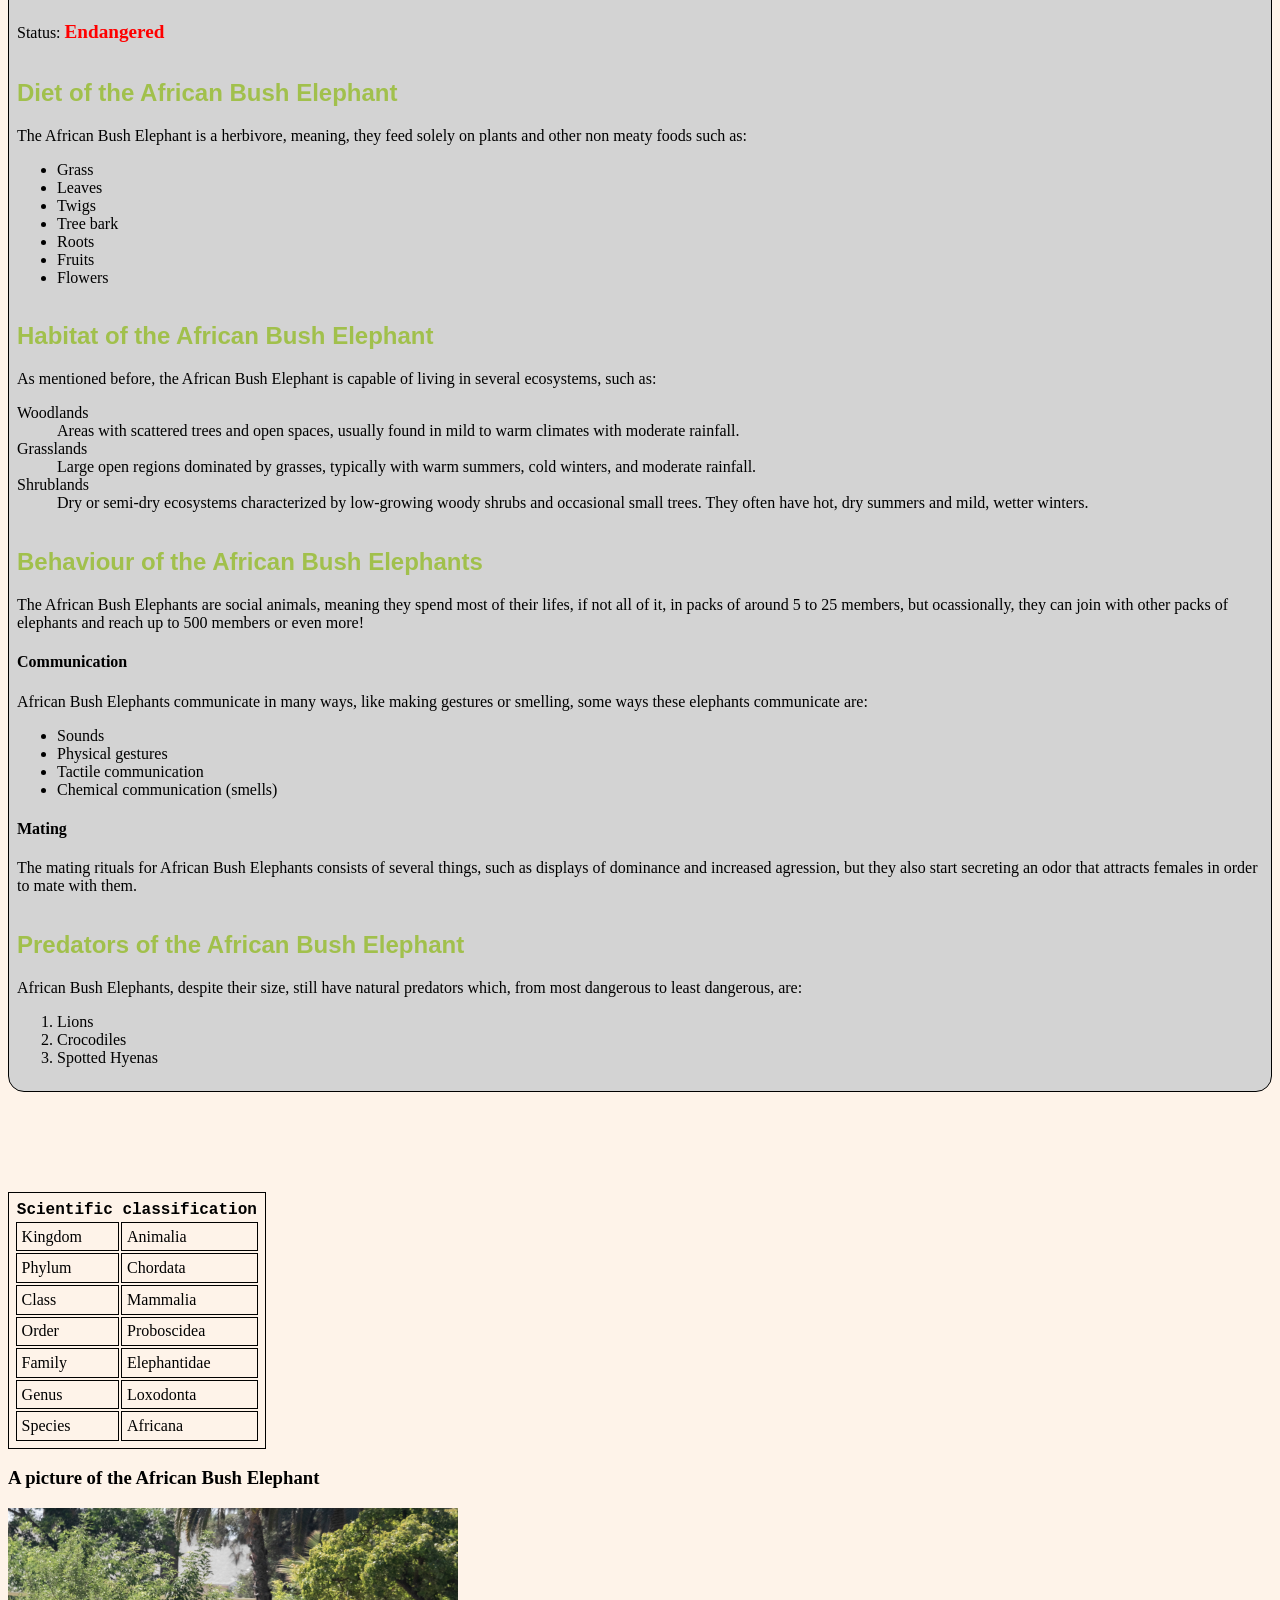
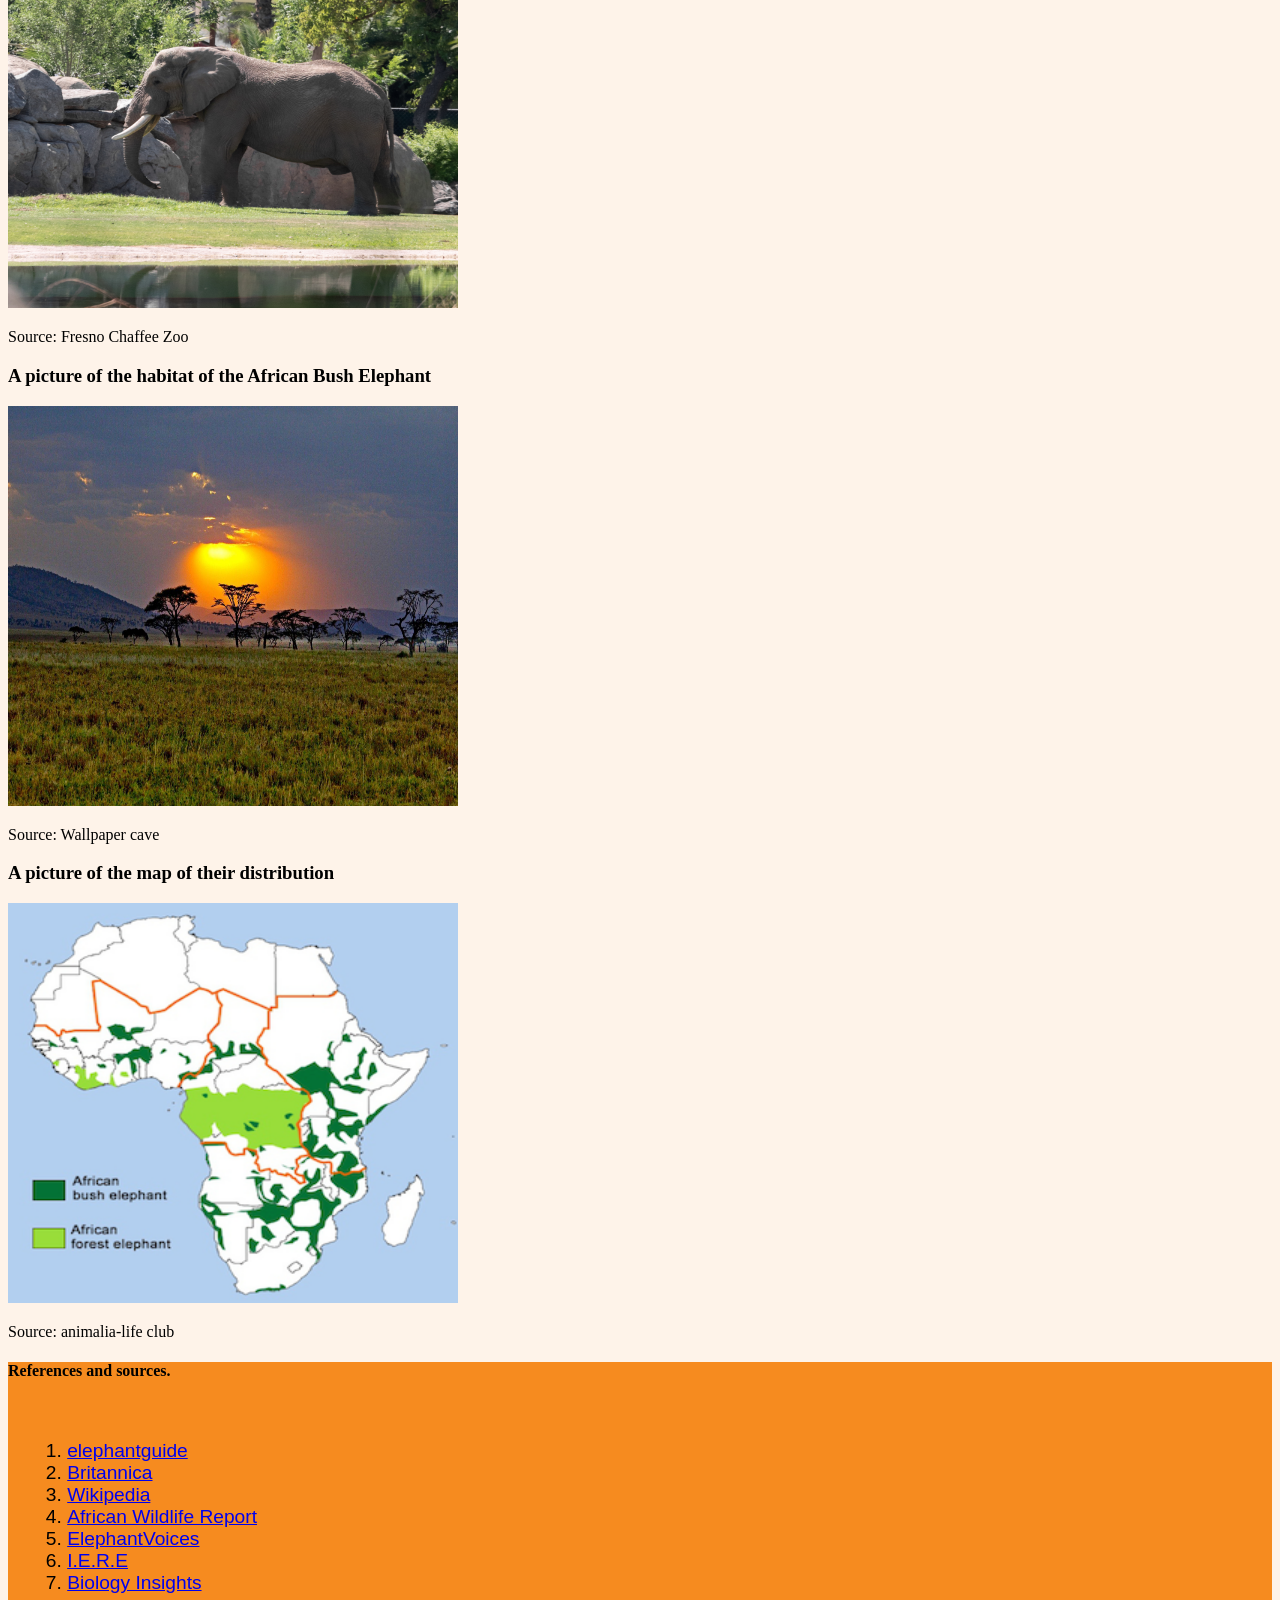
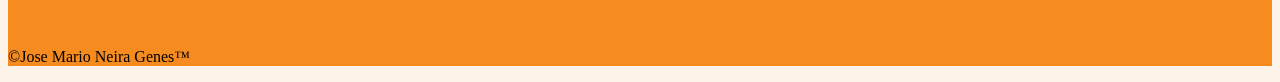
==== commit a87b5004: "added extra tags in html, added borders to text in the animal pages, fixed errors with the images in" ====
--- a/African_Elephant.html
+++ b/African_Elephant.html
@@ -5,11 +5,6 @@
     <meta name="viewport" content="width=device-width, initial-scale=1.0">
     <title>African Elephant</title>
     <link rel="stylesheet" href="style.css">
-    <style>
-        table, td {
-            border: 1px solid black
-        }
-    </style>
 </head>
 <body>
     <header>
@@ -20,12 +15,14 @@
             <a href="Komodo_Dragon.html">Komodo Dragon</a>
             <a href="Nurse_Shark.html">Nurse Shark</a>
         </nav>
-        <h1>
+        <img src="African_Elephant.jpg" alt="A big grey elephant on a field" width="auto" height="auto" class="page-image">
+        <h1 class="page-title">
             African Elephant
         </h1>
     </header>
 
     <main>
+    <div class="main-body">
         <section>
             <h2 class="sub-title">
                 The largest land animal in the planet
@@ -81,7 +78,7 @@
             <h4>
                 Mating
             </h4>
-            <p>The mating rituals for African Bush Elephants consists of several things, such as displays of dominance and increased agression, but they also start secreting an odor that attracts females in order to mate with them</p>
+            <p>The mating rituals for African Bush Elephants consists of several things, such as displays of dominance and increased agression, but they also start secreting an odor that attracts females in order to mate with them.</p>
         </section>
         <section>
             <h2 class="sub-title">
@@ -94,6 +91,7 @@
                 <li>Spotted Hyenas</li>
             </ol>
         </section>
+    </div>
     </main>
     <aside>
         <table>
--- a/style.css
+++ b/style.css
@@ -1,5 +1,5 @@
 nav#main-nav {
-    background-color:rgb(246, 139, 31)
+    background-color: rgb(246, 139, 31)
 }
 
 #main-nav a {
@@ -13,7 +13,7 @@
 }
 
 #main-nav a:hover {
-    background-color:rgb(214, 121, 27);
+    background-color: rgb(214, 121, 27);
     color: white;
 }
 
@@ -40,9 +40,14 @@
 
 th {
     text-align: center;
+    font-family: 'Courier New', Courier, monospace;
 }
 
 .main-footer {
+    position: fixed;
+    bottom: 0;
+    left: 0;
+    width: 100%;
     padding: 1em;
 }
 
@@ -51,8 +56,9 @@
 }
 
 .animal-name {
-    font-size: 1.5em;
+    font-size: 1.4em;
     color: black;
+    font-family: sans-serif;
 }
 
 .profiles {
@@ -64,19 +70,35 @@
 .profile {
     background-color: rgb(161, 192, 76);
     border: solid 1px black;
-    border-radius:  1rem;
+    border-radius: 1rem;
     box-shadow: 0.25rem 0.5rem 0.25rem rgb(0, 0, 0.33);
     padding-bottom: 1rem;
     margin-bottom: 2rem;
     transition: all ease-in-out 300ms;
     display: grid;
     grid-template-rows: max-content auto 1fr;
-    height: 420px;
+    height: auto;
     width: 300px;
+    text-align: center;
+    justify-content: center;
 
     & img {
         border-radius: 1rem 1rem 0 0;
     }
+}
+
+.fact {
+    background-color: rgb(161, 192, 76);
+    border: solid 1px black;
+    border-radius: 1rem;
+    box-shadow: 0.25rem 0.5rem 0.25rem rgb(0, 0, 0.33);
+    padding-bottom: 1rem;
+    margin-bottom: 2rem;
+    transition: all ease-in-out 300ms;
+    display: grid;
+    grid-template-rows: max-content auto 1fr;
+    width: 300px;
+    text-align: center;
 }
 
 .sub-title {
@@ -87,8 +109,54 @@
 
 .Endangered {
     color: red;
+    font-weight: bold;
+    font-size: 1.2em;
 }
 
 .Vulnerable {
     color: rgb(225, 173, 1);
+    font-weight: bold;
+    font-size: 1.2em;
+}
+
+table,
+td {
+    border: 1px solid black;
+    padding: 0.3em;
+}
+
+.image {
+    display: block;
+    margin: auto;
+}
+
+div.main-body {
+    background-color: #D3D3D3;
+    border: solid 1px black;
+    border-radius: 1rem;
+    padding-bottom: 1rem;
+    margin-bottom: 2rem;
+    transition: all ease-in-out 300ms;
+    display: grid;
+    grid-template-rows: max-content auto 1fr;
+    padding: 0.5em;
+
+    & img {
+        border-radius: 1rem 1rem 0 0;
+    }
+}
+
+.page-title {
+    text-decoration: underline;
+    font-family: Verdana, Geneva, Tahoma, sans-serif;
+}
+
+.page-image {
+    padding-top: 10px;
+    top: 0;
+    left: 0;
+    width: 100vw;
+}
+main {
+    margin-bottom: 100px;
 }
